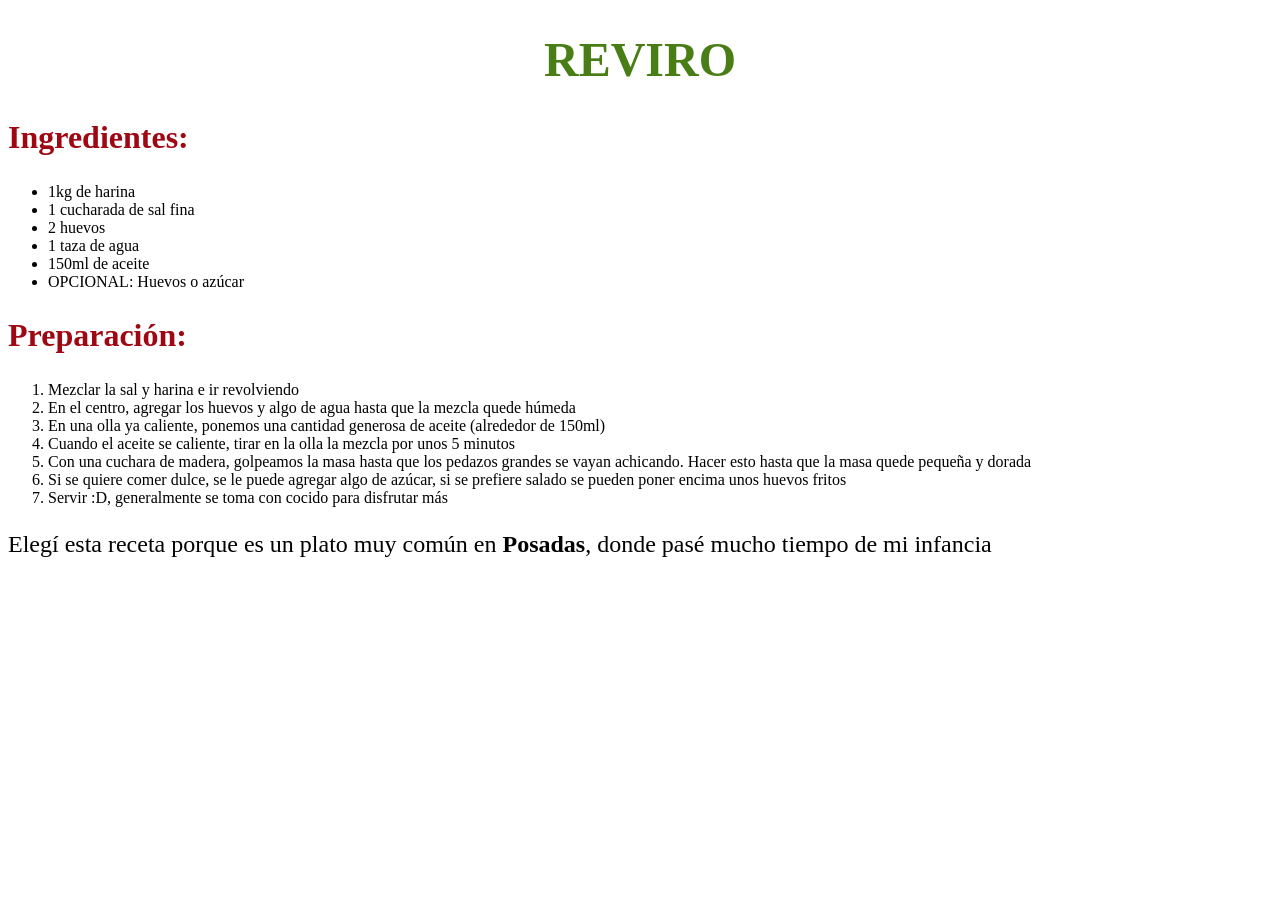
==== index.html @ a94ec8d2 "Add files via upload" ====
<!DOCTYPE html>
<html lang="en" dir="ltr">
  <head>
    <meta charset="utf-8">
    <title>Trabajo Práctico N°1</title>
  </head>
  <body>
    <h1 style="text-align:center;color:#497D15;font-size:300%;">REVIRO</h1>
    <h2 style="color:#9F0712;font-size:200%;">Ingredientes:</h2>
    <ul>
      <li>1kg de harina</li>
      <li>1 cucharada de sal fina</li>
      <li>2 huevos</li>
      <li>1 taza de agua</li>
      <li>150ml de aceite</li>
      <li>OPCIONAL: Huevos o azúcar</li>
    </ul>
    <h2 style="color:#9F0712;font-size:200%;">Preparación:</h2>
    <ol>
      <li>Mezclar la sal y harina e ir revolviendo</li>
      <li>En el centro, agregar los huevos y algo de agua hasta que la mezcla quede húmeda</li>
      <li>En una olla ya caliente, ponemos una cantidad generosa de aceite (alrededor de 150ml)</li>
      <li>Cuando el aceite se caliente, tirar en la olla la mezcla por unos 5 minutos</li>
      <li>Con una cuchara de madera, golpeamos la masa hasta que los pedazos grandes se vayan achicando. Hacer esto hasta que la masa quede pequeña y dorada</li>
      <li>Si se quiere comer dulce, se le puede agregar algo de azúcar, si se prefiere salado se pueden poner encima unos huevos fritos</li>
      <li>Servir :D, generalmente se toma con cocido para disfrutar más</li>
    </ol>
    <p style="font-size:150%;">Elegí esta receta porque es un plato muy común en <b>Posadas</b>, donde pasé mucho tiempo de mi infancia</p>
  </body>
</html>
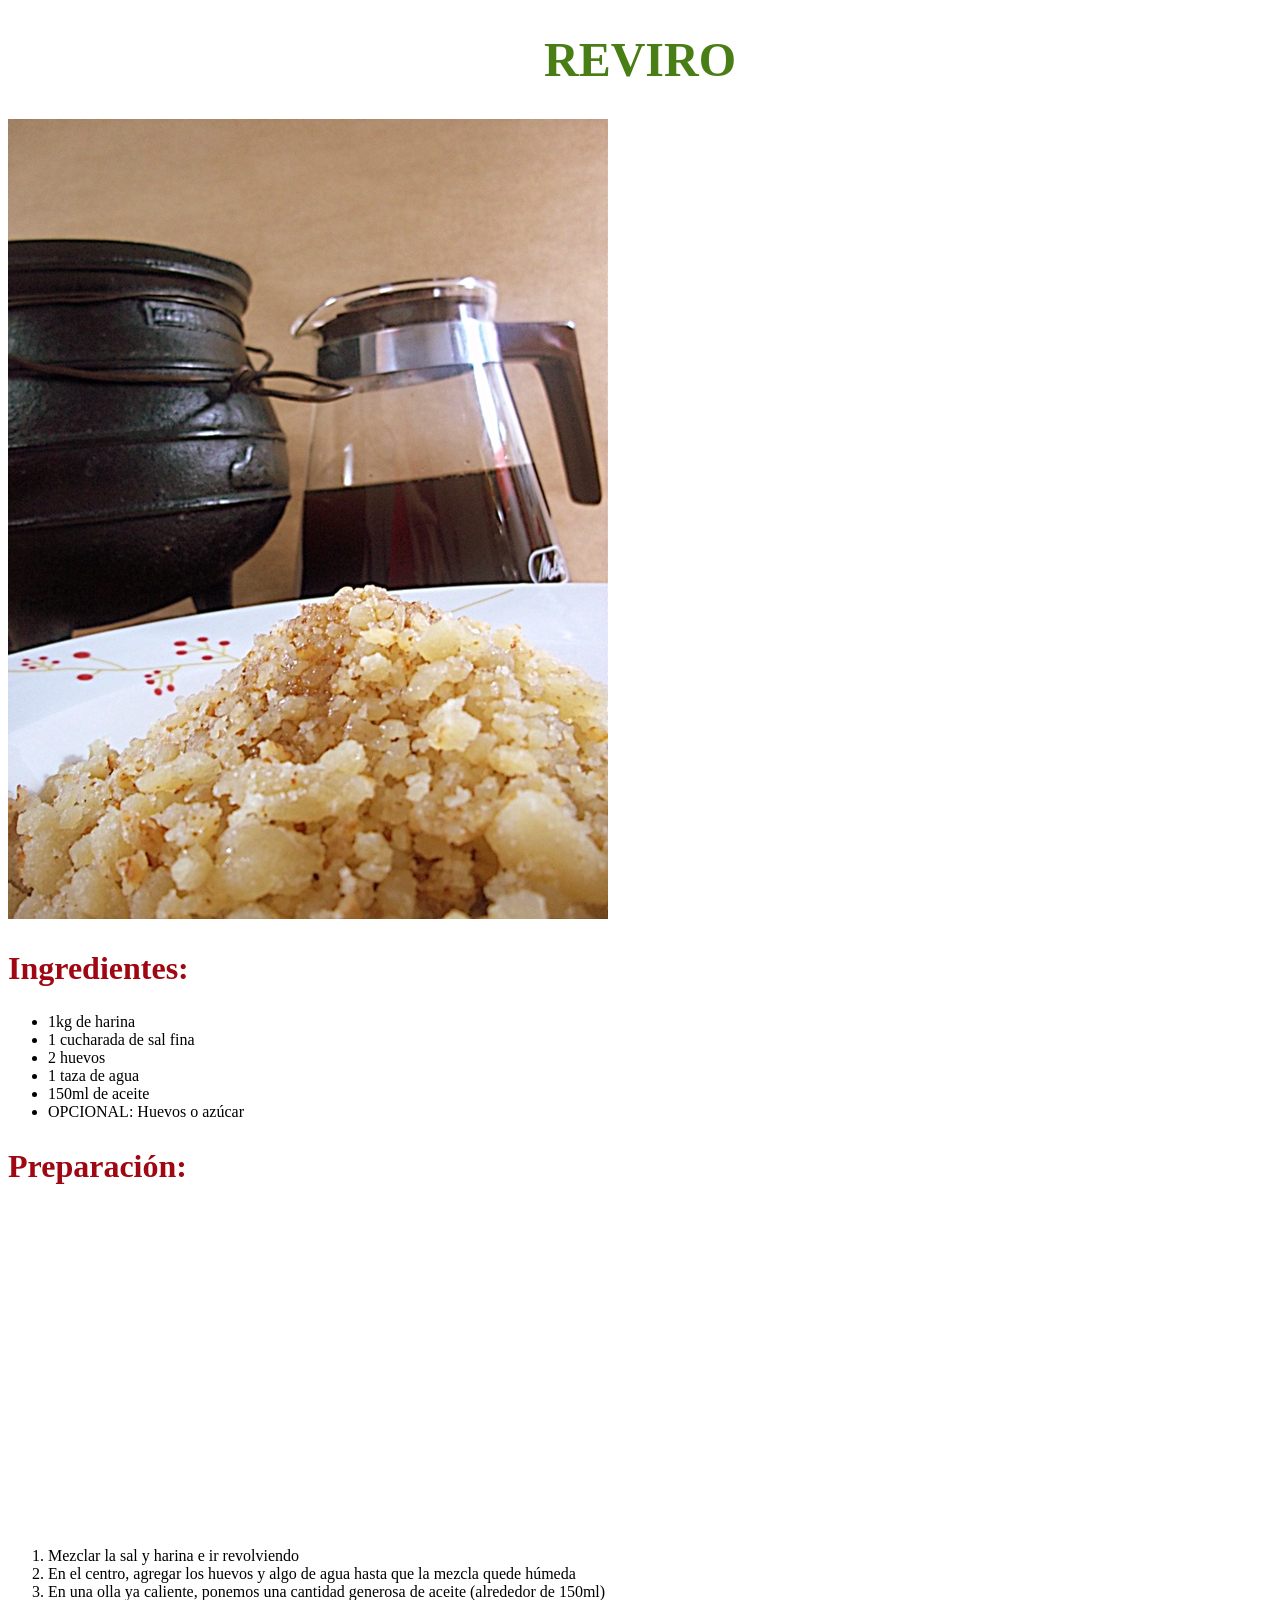
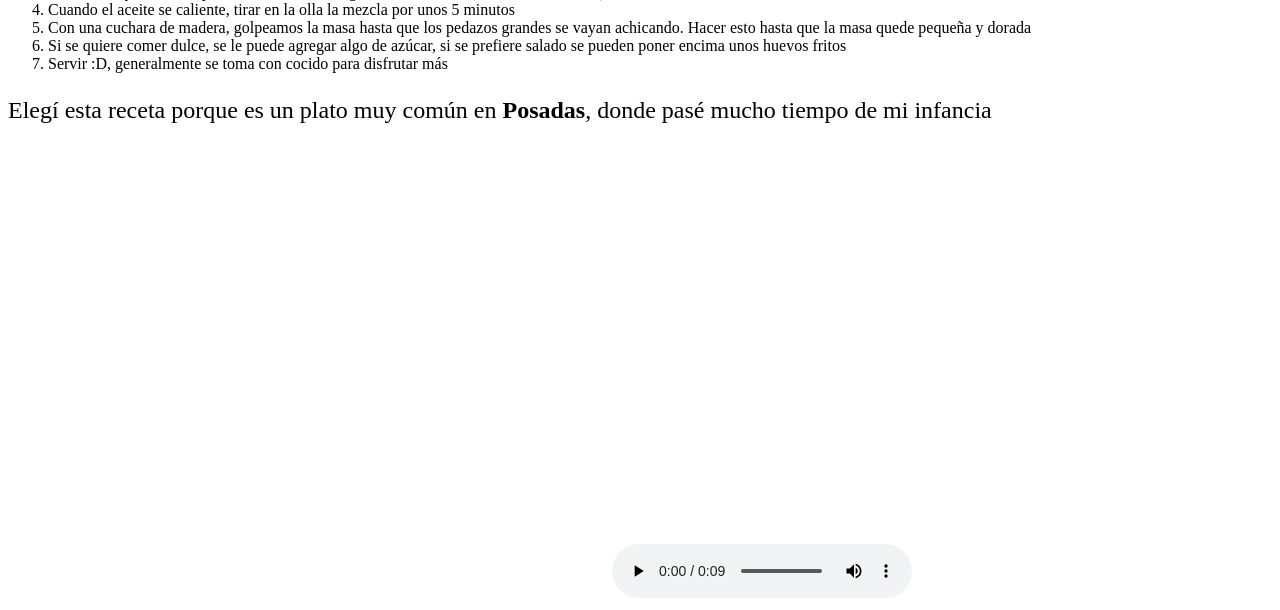
==== commit e1fe9ca7: "Add files via upload" ====
--- a/index.html
+++ b/index.html
@@ -6,6 +6,7 @@
   </head>
   <body>
     <h1 style="text-align:center;color:#497D15;font-size:300%;">REVIRO</h1>
+    <img src="./fotos/reviro.JPG" alt="Reviro ya servido">
     <h2 style="color:#9F0712;font-size:200%;">Ingredientes:</h2>
     <ul>
       <li>1kg de harina</li>
@@ -16,6 +17,7 @@
       <li>OPCIONAL: Huevos o azúcar</li>
     </ul>
     <h2 style="color:#9F0712;font-size:200%;">Preparación:</h2>
+    <iframe width="560" height="315" src="https://www.youtube.com/embed/-_iK9Rfjpq8?si=wBLcUTmuLM7gSGSv" title="YouTube video player" frameborder="0" allow="accelerometer; autoplay; clipboard-write; encrypted-media; gyroscope; picture-in-picture; web-share" referrerpolicy="strict-origin-when-cross-origin" allowfullscreen></iframe>
     <ol>
       <li>Mezclar la sal y harina e ir revolviendo</li>
       <li>En el centro, agregar los huevos y algo de agua hasta que la mezcla quede húmeda</li>
@@ -26,5 +28,9 @@
       <li>Servir :D, generalmente se toma con cocido para disfrutar más</li>
     </ol>
     <p style="font-size:150%;">Elegí esta receta porque es un plato muy común en <b>Posadas</b>, donde pasé mucho tiempo de mi infancia</p>
+    <iframe src="https://www.google.com/maps/embed?pb=!1m18!1m12!1m3!1d56677.487802822674!2d-55.96580124684382!3d-27.396227117216704!2m3!1f0!2f0!3f0!3m2!1i1024!2i768!4f13.1!3m3!1m2!1s0x9457be7f080496c3%3A0xccbff374623e7b9a!2sPosadas%2C%20Misiones!5e0!3m2!1ses-419!2sar!4v1778937855855!5m2!1ses-419!2sar" width="600" height="450" style="border:0;" allowfullscreen="" loading="lazy" referrerpolicy="no-referrer-when-downgrade"></iframe>
+<audio controls src="./audios/agua.mp3">
+
+</audio>
   </body>
 </html>
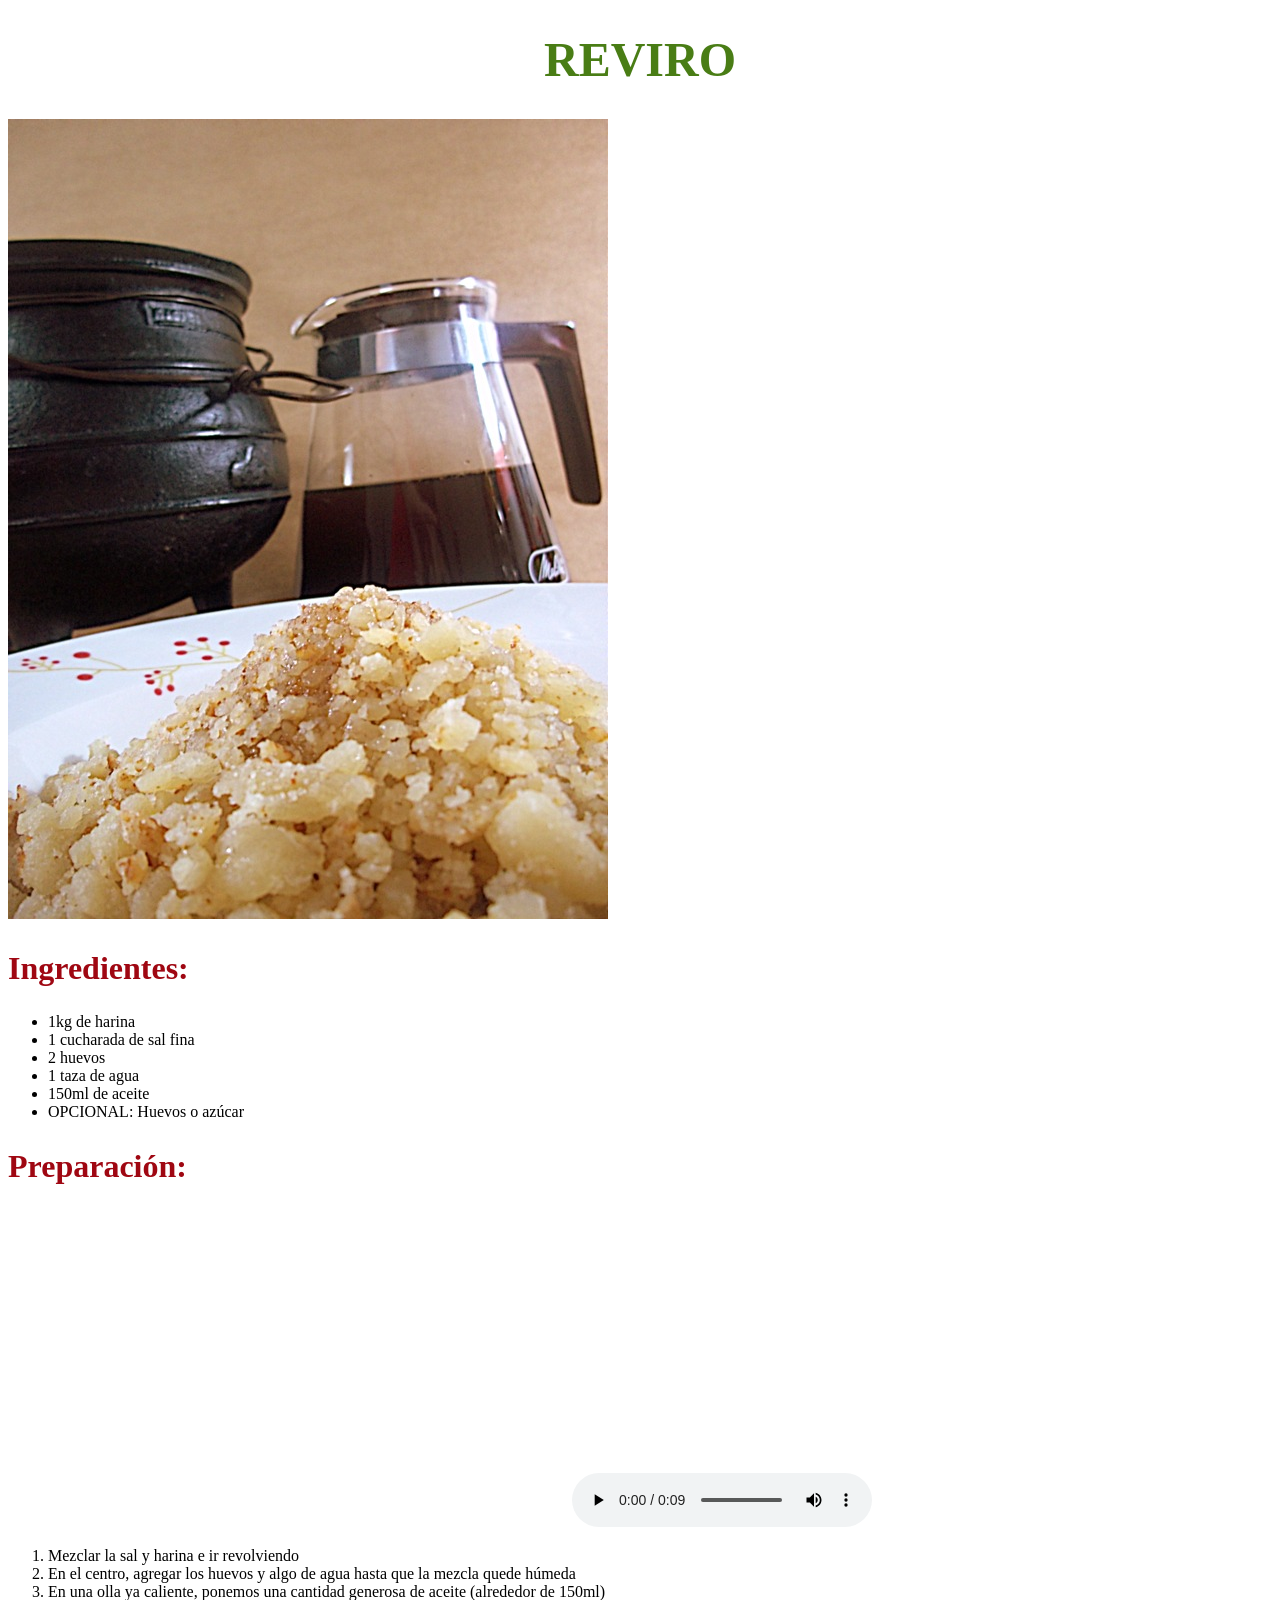
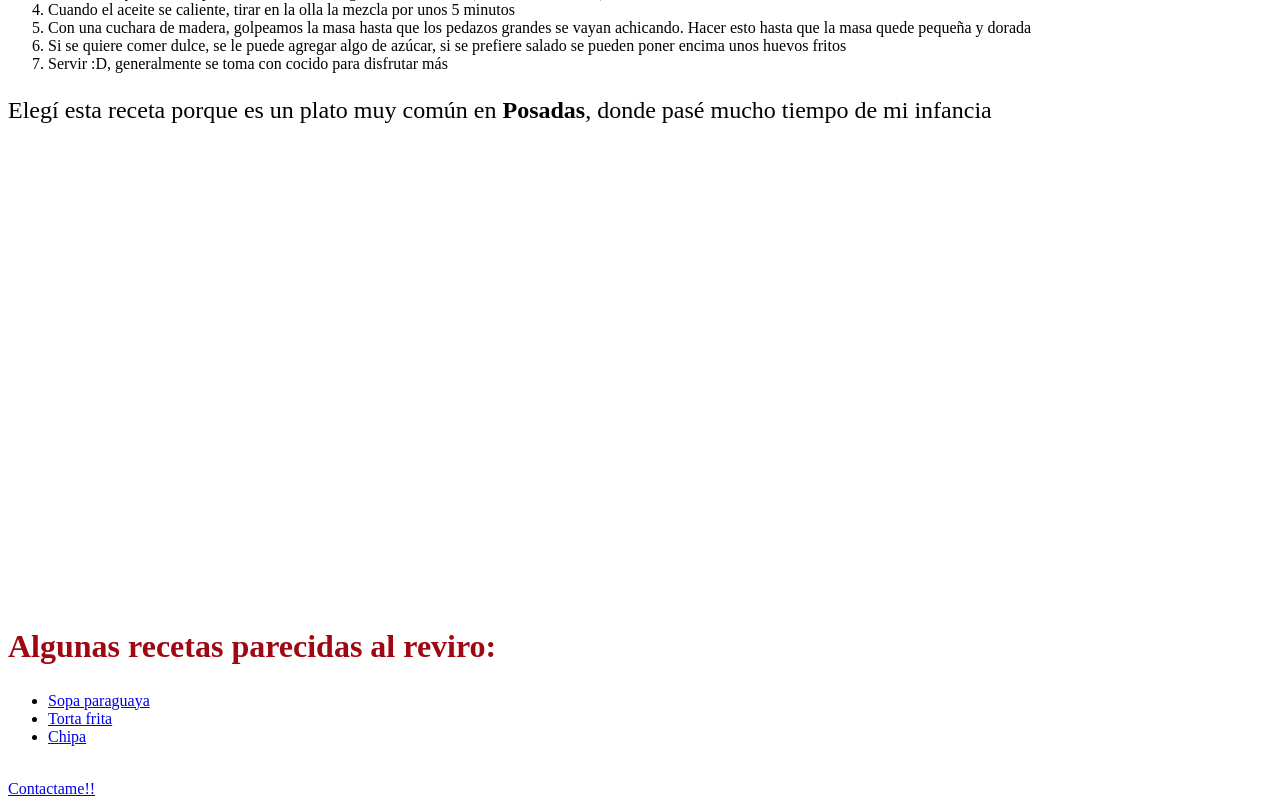
==== commit 88a7b0d1: "Add files via upload" ====
--- a/index.html
+++ b/index.html
@@ -2,7 +2,7 @@
 <html lang="en" dir="ltr">
   <head>
     <meta charset="utf-8">
-    <title>Trabajo Práctico N°1</title>
+    <title>Reviro</title>
   </head>
   <body>
     <h1 style="text-align:center;color:#497D15;font-size:300%;">REVIRO</h1>
@@ -18,6 +18,9 @@
     </ul>
     <h2 style="color:#9F0712;font-size:200%;">Preparación:</h2>
     <iframe width="560" height="315" src="https://www.youtube.com/embed/-_iK9Rfjpq8?si=wBLcUTmuLM7gSGSv" title="YouTube video player" frameborder="0" allow="accelerometer; autoplay; clipboard-write; encrypted-media; gyroscope; picture-in-picture; web-share" referrerpolicy="strict-origin-when-cross-origin" allowfullscreen></iframe>
+    <audio controls src="./audios/agua.mp3">
+
+    </audio>
     <ol>
       <li>Mezclar la sal y harina e ir revolviendo</li>
       <li>En el centro, agregar los huevos y algo de agua hasta que la mezcla quede húmeda</li>
@@ -29,8 +32,13 @@
     </ol>
     <p style="font-size:150%;">Elegí esta receta porque es un plato muy común en <b>Posadas</b>, donde pasé mucho tiempo de mi infancia</p>
     <iframe src="https://www.google.com/maps/embed?pb=!1m18!1m12!1m3!1d56677.487802822674!2d-55.96580124684382!3d-27.396227117216704!2m3!1f0!2f0!3f0!3m2!1i1024!2i768!4f13.1!3m3!1m2!1s0x9457be7f080496c3%3A0xccbff374623e7b9a!2sPosadas%2C%20Misiones!5e0!3m2!1ses-419!2sar!4v1778937855855!5m2!1ses-419!2sar" width="600" height="450" style="border:0;" allowfullscreen="" loading="lazy" referrerpolicy="no-referrer-when-downgrade"></iframe>
-<audio controls src="./audios/agua.mp3">
-
-</audio>
+<h2 style="color:#9F0712;font-size:200%;">Algunas recetas parecidas al reviro:</h2>
+<ul>
+  <li><a target="_blank" href="https://nutricionistasmnes.org.ar/2020/06/21/recetas-patrias-sopa-paraguaya-por-la-lic-sabrina-espinoza/">Sopa paraguaya</a></li>
+<li><a target="_blank" href="https://www.lanacion.com.ar/recetas/dulces/tortas-fritas-criollas-nid07042014/">Torta frita</a></li>
+<li><a target="_blank" href="https://blog.winesofargentina.com/es/sin-categorizar/receta-de-chipa-pan-sagrado/">Chipa</a></li>
+</ul>
+<br>
+<a href="contactos.html">Contactame!!</a>
   </body>
 </html>
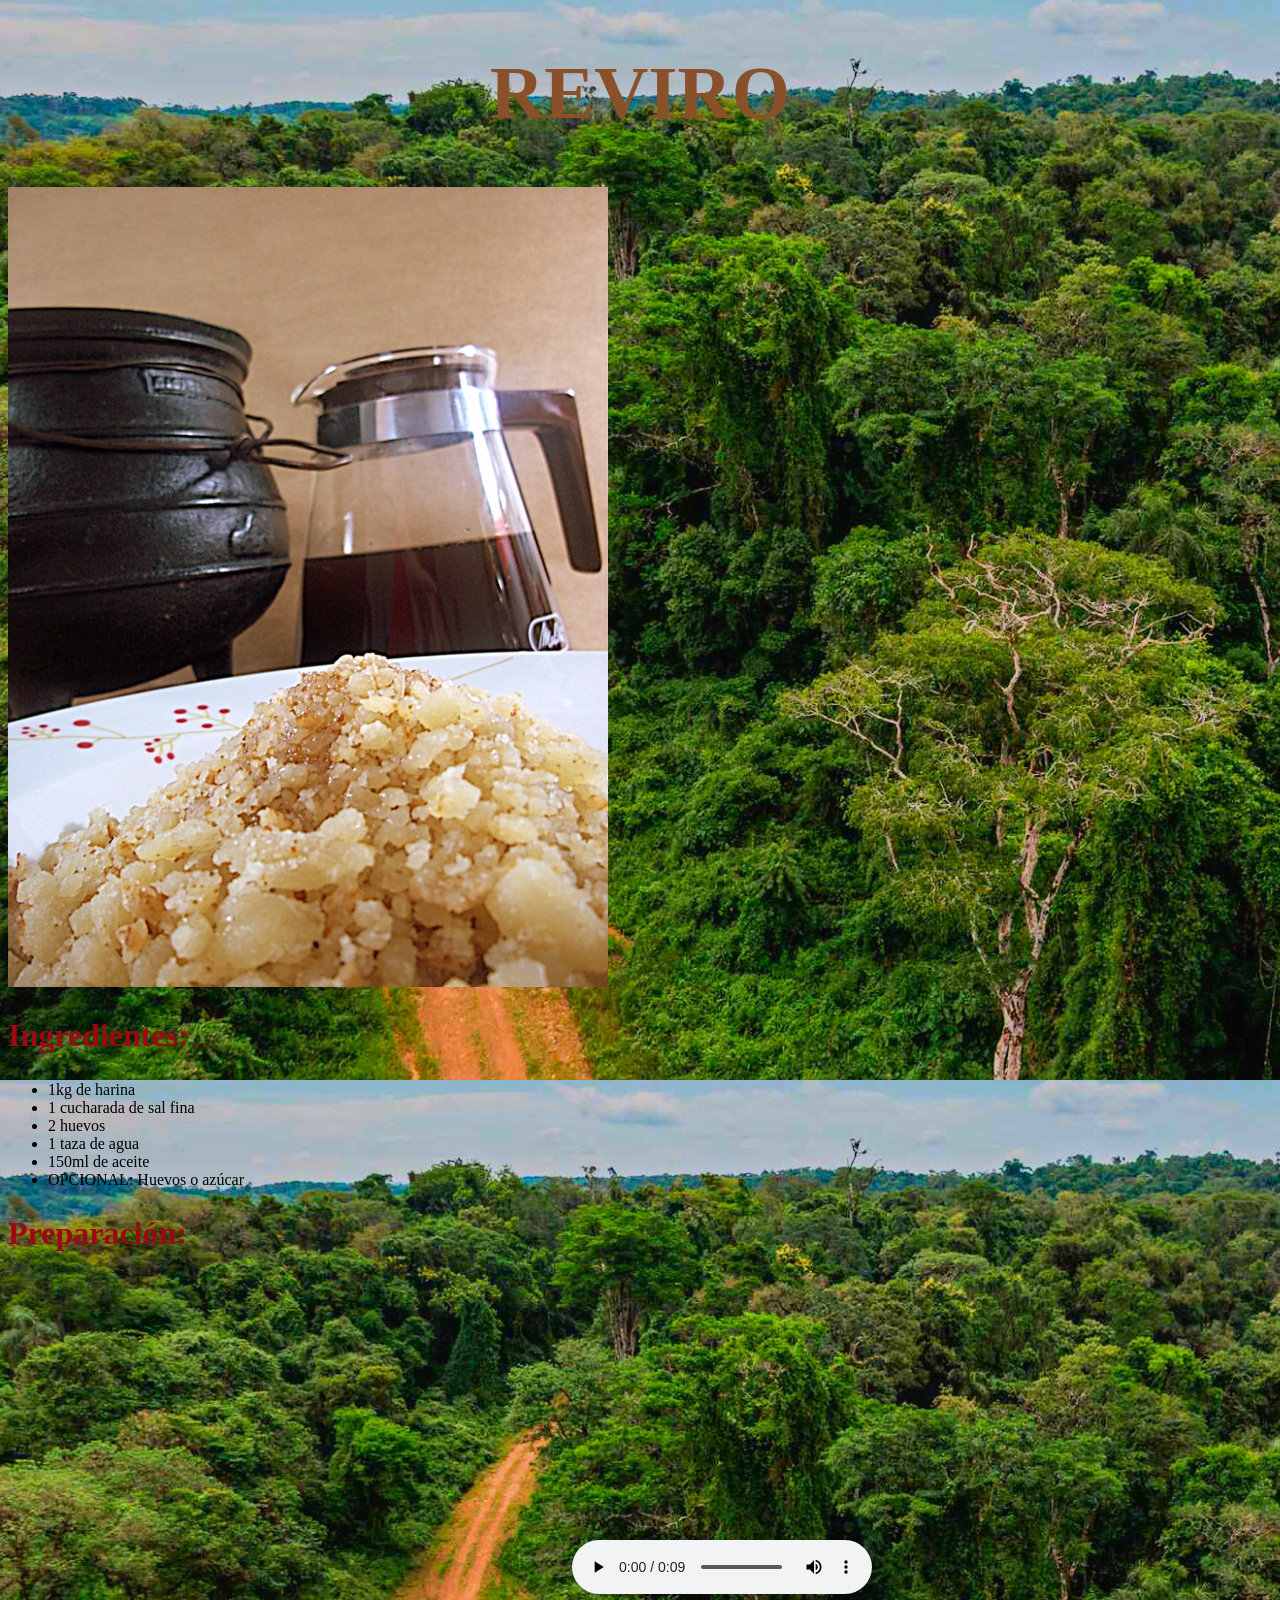
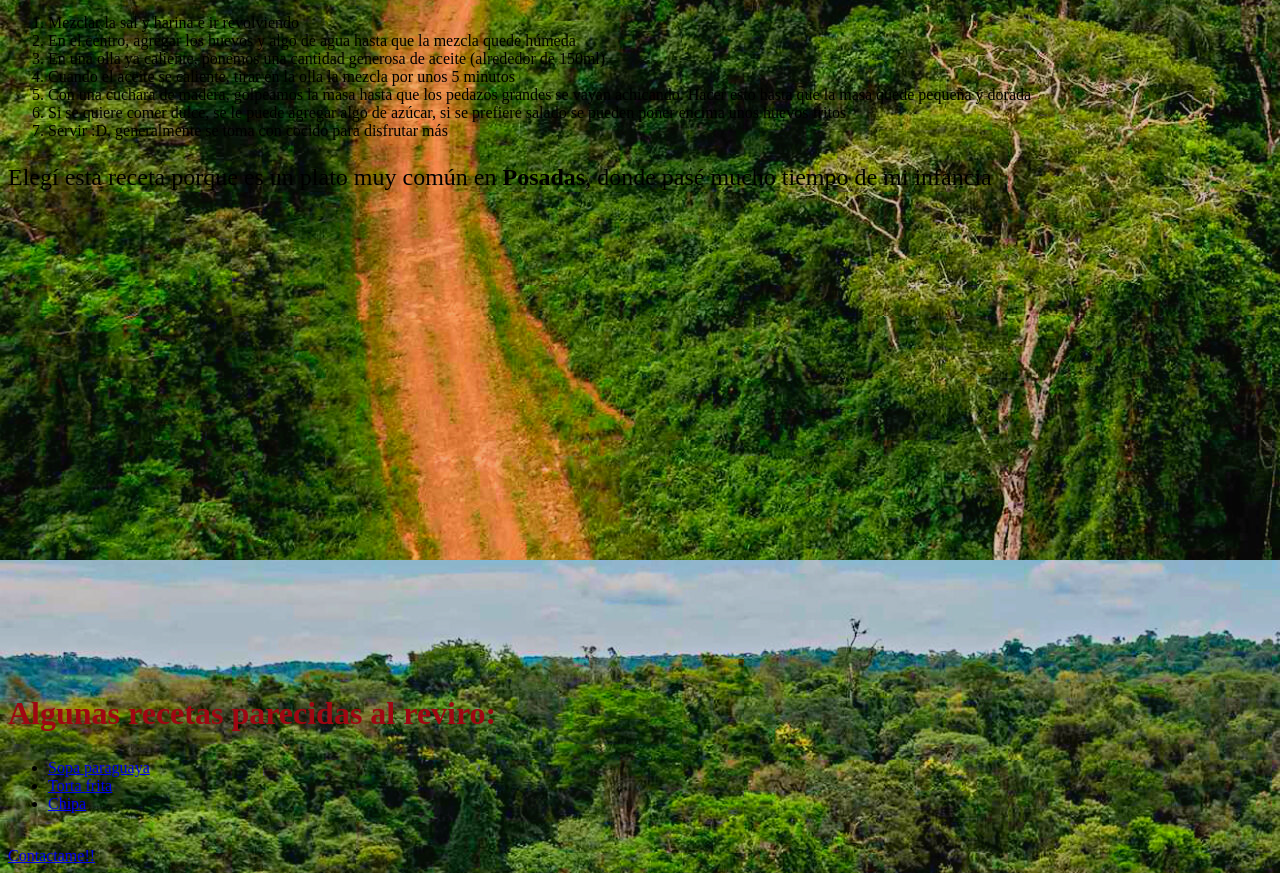
==== commit 13bc64d2: "Add files via upload" ====
--- a/index.html
+++ b/index.html
@@ -4,8 +4,9 @@
     <meta charset="utf-8">
     <title>Reviro</title>
   </head>
+  <link rel="stylesheet" href="./estilos.css">
   <body>
-    <h1 style="text-align:center;color:#497D15;font-size:300%;">REVIRO</h1>
+    <h1 id="titulo">REVIRO</h1>
     <img src="./fotos/reviro.JPG" alt="Reviro ya servido">
     <h2 style="color:#9F0712;font-size:200%;">Ingredientes:</h2>
     <ul>
--- a/estilos.css
+++ b/estilos.css
@@ -0,0 +1,2 @@
+body {background-image: url(./fotos/selva.png);
+#titulo {color: #8a502a;font-size: 75px;text-align: center;}
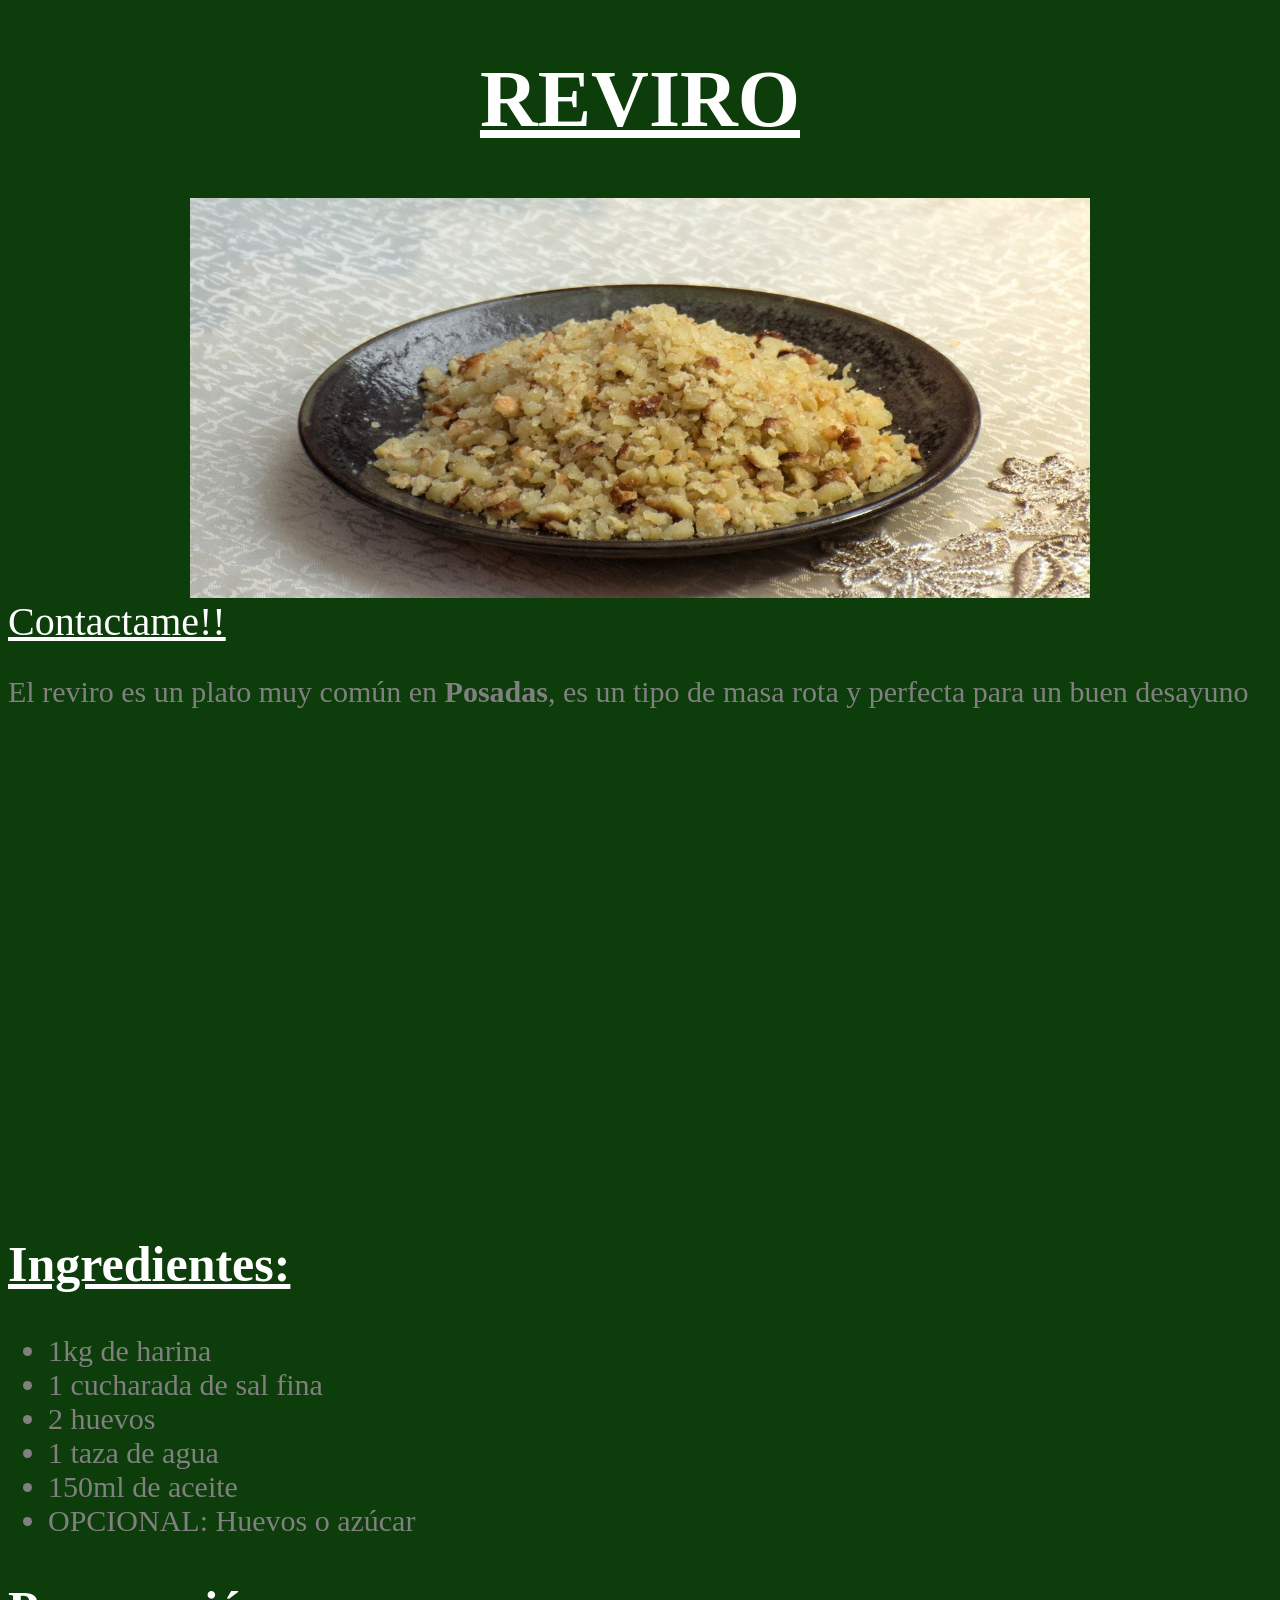
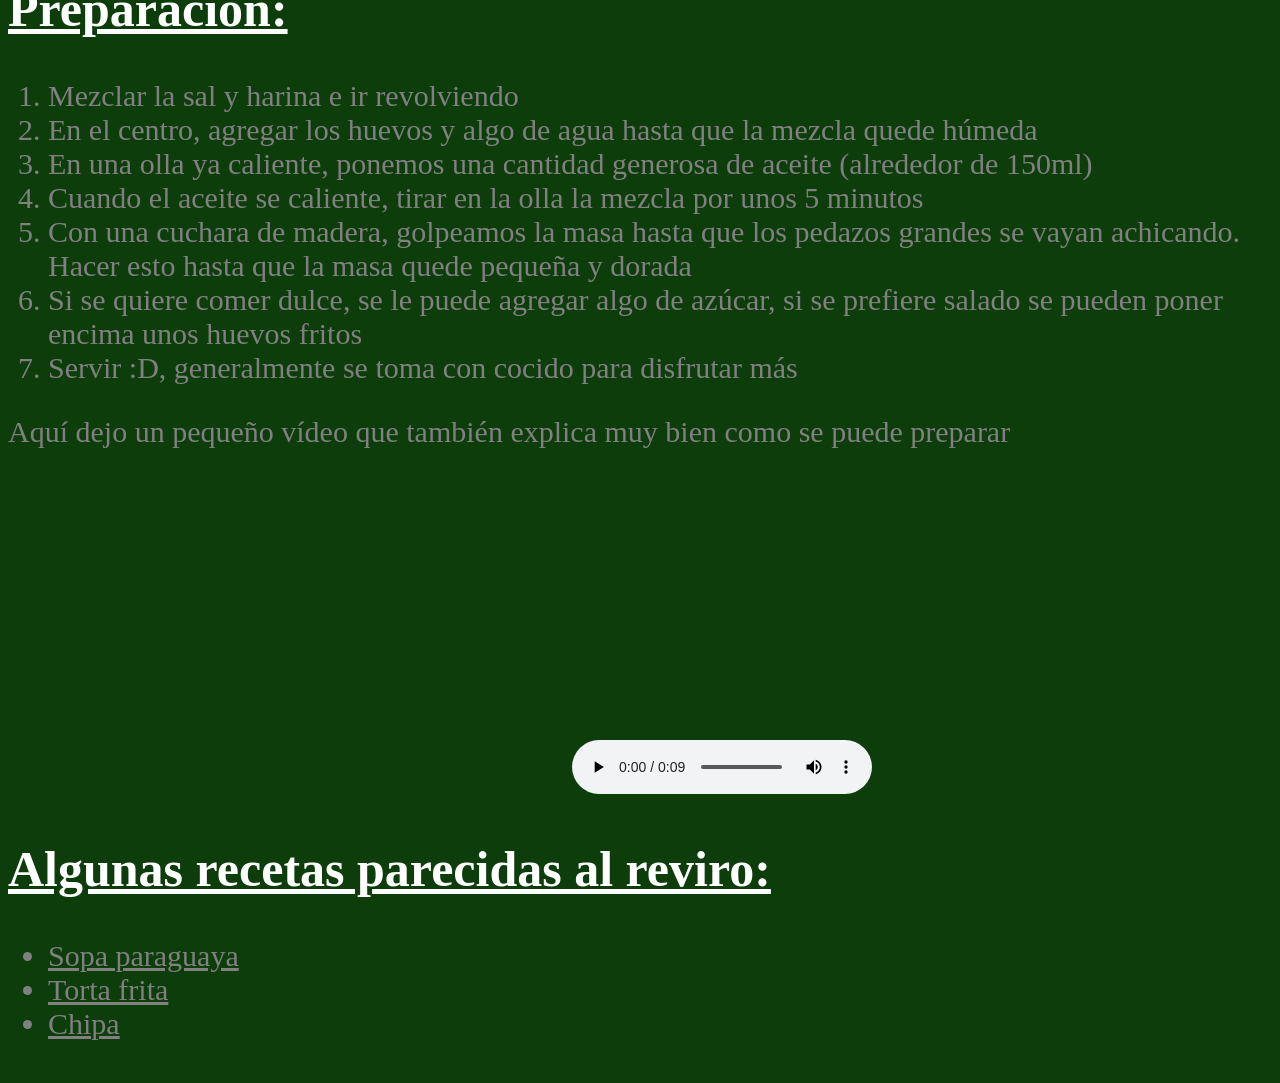
==== commit 94a664e4: "Add files via upload" ====
--- a/index.html
+++ b/index.html
@@ -1,14 +1,21 @@
 <!DOCTYPE html>
 <html lang="en" dir="ltr">
+
   <head>
     <meta charset="utf-8">
     <title>Reviro</title>
+    <link rel="stylesheet" href="./css/estilos.css">
   </head>
-  <link rel="stylesheet" href="./estilos.css">
   <body>
-    <h1 id="titulo">REVIRO</h1>
-    <img src="./fotos/reviro.JPG" alt="Reviro ya servido">
-    <h2 style="color:#9F0712;font-size:200%;">Ingredientes:</h2>
+    <h1>REVIRO</h1>
+
+    <img id="reviro" src="./fotos/reviro.JPG" alt="Reviro ya servido">
+    <a id="contactame" href="contactos.html">Contactame!!</a>
+
+    <p>El reviro es un plato muy común en <b>Posadas</b>, es un tipo de masa rota y perfecta para un buen desayuno</p>
+    <iframe src="https://www.google.com/maps/embed?pb=!1m18!1m12!1m3!1d56677.487802822674!2d-55.96580124684382!3d-27.396227117216704!2m3!1f0!2f0!3f0!3m2!1i1024!2i768!4f13.1!3m3!1m2!1s0x9457be7f080496c3%3A0xccbff374623e7b9a!2sPosadas%2C%20Misiones!5e0!3m2!1ses-419!2sar!4v1778937855855!5m2!1ses-419!2sar" width="600" height="450" style="border:0;" allowfullscreen="" loading="lazy" referrerpolicy="no-referrer-when-downgrade"></iframe>
+<br>
+    <h2 class="subtitulo">Ingredientes:</h2>
     <ul>
       <li>1kg de harina</li>
       <li>1 cucharada de sal fina</li>
@@ -17,11 +24,8 @@
       <li>150ml de aceite</li>
       <li>OPCIONAL: Huevos o azúcar</li>
     </ul>
-    <h2 style="color:#9F0712;font-size:200%;">Preparación:</h2>
-    <iframe width="560" height="315" src="https://www.youtube.com/embed/-_iK9Rfjpq8?si=wBLcUTmuLM7gSGSv" title="YouTube video player" frameborder="0" allow="accelerometer; autoplay; clipboard-write; encrypted-media; gyroscope; picture-in-picture; web-share" referrerpolicy="strict-origin-when-cross-origin" allowfullscreen></iframe>
-    <audio controls src="./audios/agua.mp3">
+    <h2  class="subtitulo">Preparación:</h2>
 
-    </audio>
     <ol>
       <li>Mezclar la sal y harina e ir revolviendo</li>
       <li>En el centro, agregar los huevos y algo de agua hasta que la mezcla quede húmeda</li>
@@ -31,15 +35,17 @@
       <li>Si se quiere comer dulce, se le puede agregar algo de azúcar, si se prefiere salado se pueden poner encima unos huevos fritos</li>
       <li>Servir :D, generalmente se toma con cocido para disfrutar más</li>
     </ol>
-    <p style="font-size:150%;">Elegí esta receta porque es un plato muy común en <b>Posadas</b>, donde pasé mucho tiempo de mi infancia</p>
-    <iframe src="https://www.google.com/maps/embed?pb=!1m18!1m12!1m3!1d56677.487802822674!2d-55.96580124684382!3d-27.396227117216704!2m3!1f0!2f0!3f0!3m2!1i1024!2i768!4f13.1!3m3!1m2!1s0x9457be7f080496c3%3A0xccbff374623e7b9a!2sPosadas%2C%20Misiones!5e0!3m2!1ses-419!2sar!4v1778937855855!5m2!1ses-419!2sar" width="600" height="450" style="border:0;" allowfullscreen="" loading="lazy" referrerpolicy="no-referrer-when-downgrade"></iframe>
-<h2 style="color:#9F0712;font-size:200%;">Algunas recetas parecidas al reviro:</h2>
+    <p>Aquí dejo un pequeño vídeo que también explica muy bien como se puede preparar</p>
+    <iframe width="560" height="315" src="https://www.youtube.com/embed/-_iK9Rfjpq8?si=wBLcUTmuLM7gSGSv" title="YouTube video player" frameborder="0" allow="accelerometer; autoplay; clipboard-write; encrypted-media; gyroscope; picture-in-picture; web-share" referrerpolicy="strict-origin-when-cross-origin" allowfullscreen></iframe>
+    <audio controls src="./audios/agua.mp3">
+
+    </audio>
+<h2 class="subtitulo">Algunas recetas parecidas al reviro:</h2>
 <ul>
   <li><a target="_blank" href="https://nutricionistasmnes.org.ar/2020/06/21/recetas-patrias-sopa-paraguaya-por-la-lic-sabrina-espinoza/">Sopa paraguaya</a></li>
 <li><a target="_blank" href="https://www.lanacion.com.ar/recetas/dulces/tortas-fritas-criollas-nid07042014/">Torta frita</a></li>
 <li><a target="_blank" href="https://blog.winesofargentina.com/es/sin-categorizar/receta-de-chipa-pan-sagrado/">Chipa</a></li>
 </ul>
 <br>
-<a href="contactos.html">Contactame!!</a>
   </body>
 </html>
--- a/css/estilos.css
+++ b/css/estilos.css
@@ -0,0 +1,14 @@
+body{background-color: #0D3D0A;}
+
+h1 {text-decoration: underline;color: white;text-align: center;font-size: 80px;font-family: "Ink Free";}
+#reviro {height: 400px;width: 900px; display: block;
+  margin-left: auto;
+  margin-right: auto;}
+
+  .subtitulo {color:White;font-size: 50px;text-decoration: underline}
+
+  p,li,b,a {color:gray;font-size: 30px}
+  #contactame {font-size: 40px;text-align:center;color:white}
+  #inicio {font-size: 40px;text-align:center;color:white}
+
+  .redes {width: 20px;height: 20px}
